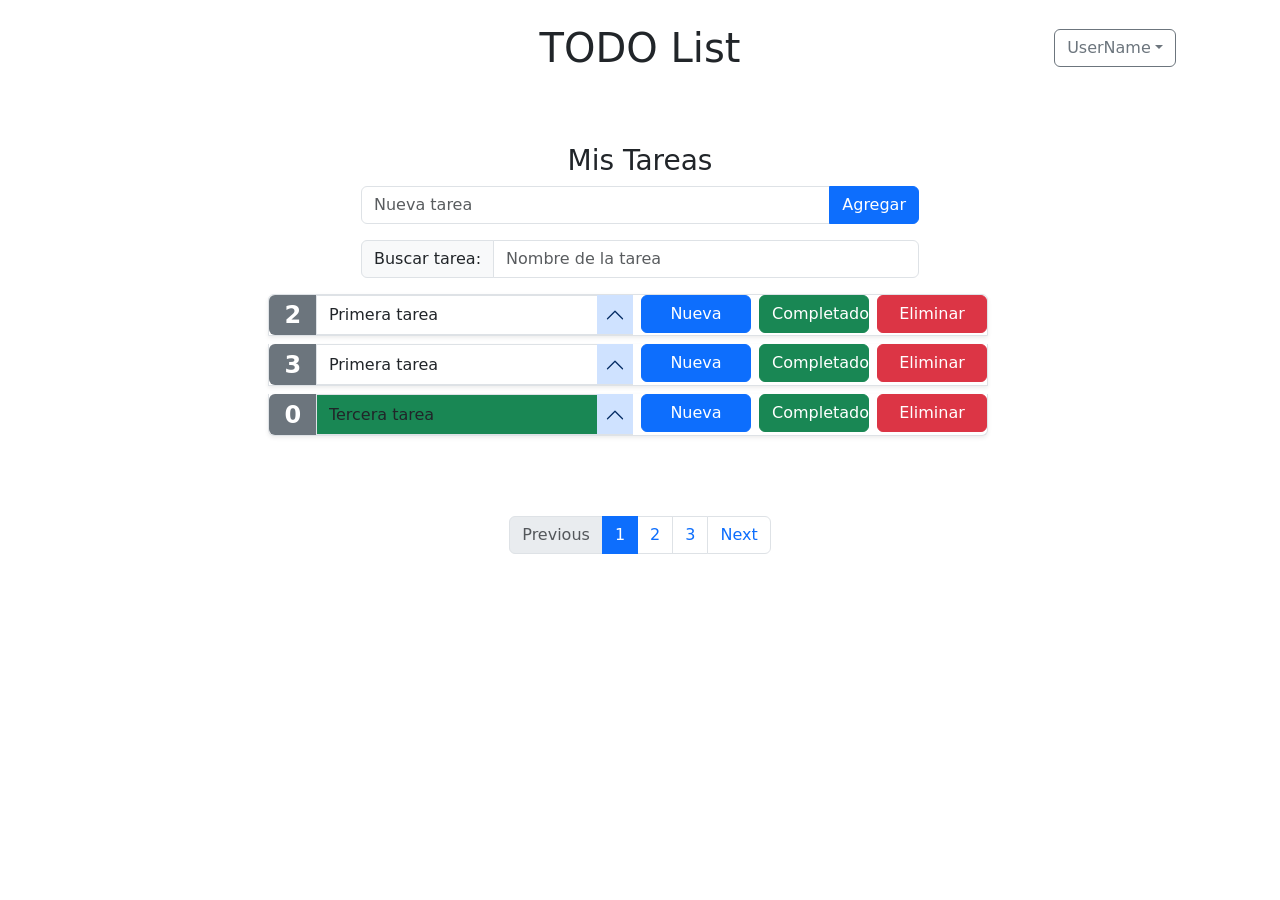
==== index.html @ 653dd3f6 "feat: add UI components (buttons, layout, text controls) with Bootstrap" ====
<!DOCTYPE html>
<html lang="es">
<head>
    <meta charset="UTF-8">
    <meta name="viewport" content="width=device-width, initial-scale=1.0">
    <title>TODO List</title>
    <link rel="stylesheet" href="css/style.css">
    <link href="https://cdn.jsdelivr.net/npm/bootstrap@5.3.8/dist/css/bootstrap.min.css" rel="stylesheet" integrity="sha384-sRIl4kxILFvY47J16cr9ZwB07vP4J8+LH7qKQnuqkuIAvNWLzeN8tE5YBujZqJLB" crossorigin="anonymous">
</head>
<body>
    <header class="container mt-4">
        <div class="row align-items-center">

            <div class="col-sm-2 col-1"></div>

            <div class="col-sm-8 col-7 text-center">
                <h1 class="mb-0">TODO List</h1>
            </div>

            <div class="col-sm-2 col-4 text-center dropdown">
                <button class="btn btn-outline-secondary dropdown-toggle" type="button" data-bs-toggle="dropdown" aria-expanded="false">UserName</button>

                <ul class="dropdown-menu">
                    <li><button class="dropdown-item" data-bs-toggle="modal" data-bs-target="#exampleModal">Editar Perfil</button></li>
                    <li><button class="dropdown-item">Cerrar Sesión</button></li>
                </ul>
            </div>
        </div>
    </header>
    
    <main class="container mt-5 row-gap-3">
        <section class="row align-items-center mt-4 pt-4">

            <h3 class="text-center">Mis Tareas</h3>

            <div class="text-center d-flex justify-content-center">
                <div class="input-group w-50">
                    <input type="text" placeholder="Nueva tarea" class="form-control">
                    <button type="button" class="btn btn-primary">Agregar</button>
                </div>
            </div>

            <div class="text-center d-flex justify-content-center mt-3">
                <div class="input-group w-50">
                    <span class="input-group-text">Buscar tarea:</span>
                    <input type="text" id="search" class="form-control" placeholder="Nombre de la tarea">
                </div>
            </div>

            <div class="row">
                

                <div class="col-md-8 offset-md-2">
                    <div class="accordion mt-3" id="accordionExample">

                        <!-- TAREA 1 -->
                        <div class="accordion-item shadow-sm mb-2">
                            <div class="d-flex align-items-start">

                                <!-- CONTENIDO -->
                                <div class="flex-grow-1">
                                    <h2 class="accordion-header">
                                        <div class="input-group">

                                            <span class="badge text-bg-secondary">2</span>

                                            <input type="text" class="form-control" value="Primera tarea">
                                        
                                            <button class="accordion-button btn-small-personalised w-auto" data-bs-toggle="collapse" data-bs-target="#collapseOne"></button>
                                        </div>
                                    </h2>

                                    <div id="collapseOne" class="accordion-collapse collapse" data-bs-parent="#accordionExample">
                                        <div class="accordion-body">
                                            <div class="input-group mb-2">
                                                <div class="input-group-text">
                                                    <input type="checkbox">
                                                </div>

                                                <input type="text" class="form-control" value="Primer Item">
                                        
                                                <button class="btn btn-danger">Eliminar</button>
                                            </div>
                                            <div class="input-group mb-2">
                                                <div class="input-group-text">
                                                    <input type="checkbox">
                                                </div>

                                                <input type="text" class="form-control" value="Segundo Item">
                                        
                                                <button class="btn btn-danger">Eliminar</button>
                                            </div>
                                            <div class="input-group mb-2">
                                                <div class="input-group-text">
                                                    <input type="checkbox" checked>
                                                </div>

                                                <input type="text" class="form-control text-strike" value="Tercer Item">
                                        
                                                <button class="btn btn-danger">Eliminar</button>
                                            </div>
                                        </div>
                                    </div>
                                </div>

                                <!-- BOTÓN -->
                                 <div class="ms-2 width-110">
                                    <button class="btn btn-primary w-100" data-bs-toggle="modal" data-bs-target="#newSubTaskModal">Nueva</button>
                                </div>
                                
                                <div class="ms-2 width-110">
                                    <button class="btn btn-success w-100">Completado</button>
                                </div>

                                <div class="ms-2 width-110">
                                    <button class="btn btn-danger w-100" data-bs-toggle="modal" data-bs-target="#confirmDeleteTask">Eliminar</button>
                                </div>
                            </div>
                        </div>

                        <!-- TAREA 2 -->
                        <div class="accordion-item shadow-sm mb-2">
                            <div class="d-flex align-items-start">

                                <!-- CONTENIDO -->
                                <div class="flex-grow-1">
                                    <h2 class="accordion-header">
                                        <div class="input-group">

                                            <span class="badge text-bg-secondary">3</span>

                                            <input type="text" class="form-control" value="Primera tarea">
                                        
                                            <button class="accordion-button btn-small-personalised w-auto" data-bs-toggle="collapse" data-bs-target="#collapseTwo"></button>
                                        </div>
                                    </h2>

                                    <div id="collapseTwo" class="accordion-collapse collapse" data-bs-parent="#accordionExample">
                                        <div class="accordion-body">
                                            <div class="input-group mb-2">
                                                <div class="input-group-text">
                                                    <input type="checkbox">
                                                </div>

                                                <input type="text" class="form-control" value="Primer Item">
                                        
                                                <button class="btn btn-danger">Eliminar</button>
                                            </div>
                                            <div class="input-group mb-2">
                                                <div class="input-group-text">
                                                    <input type="checkbox">
                                                </div>

                                                <input type="text" class="form-control" value="Segundo Item">
                                        
                                                <button class="btn btn-danger">Eliminar</button>
                                            </div>
                                            <div class="input-group mb-2">
                                                <div class="input-group-text">
                                                    <input type="checkbox">
                                                </div>

                                                <input type="text" class="form-control" value="Tercer Item">
                                        
                                                <button class="btn btn-danger">Eliminar</button>
                                            </div>
                                        </div>
                                    </div>
                                </div>

                                <!-- BOTÓN -->
                                 <div class="ms-2 width-110">
                                    <button class="btn btn-primary w-100" data-bs-toggle="modal" data-bs-target="#newSubTaskModal">Nueva</button>
                                </div>
                                
                                <div class="ms-2 width-110">
                                    <button class="btn btn-success w-100">Completado</button>
                                </div>
                                
                                <div class="ms-2 width-110">
                                    <button class="btn btn-danger w-100" data-bs-toggle="modal" data-bs-target="#confirmDeleteTask">Eliminar</button>
                                </div>
                            </div>
                        </div>

                        <!-- TAREA 3 -->
                        <div class="accordion-item shadow-sm mb-2">
                            <div class="d-flex align-items-start">

                                <!-- CONTENIDO -->
                                <div class="flex-grow-1">
                                    <h2 class="accordion-header">
                                        <div class="input-group">

                                            <span class="badge text-bg-secondary">0</span>

                                            <input type="text" class="form-control bg-success" value="Tercera tarea">
                                        
                                            <button class="accordion-button btn-small-personalised w-auto" data-bs-toggle="collapse" data-bs-target="#collapseThree"></button>
                                        </div>
                                    </h2>

                                    <div id="collapseThree" class="accordion-collapse collapse" data-bs-parent="#accordionExample">
                                        <div class="accordion-body">
                                            <div class="input-group mb-2">
                                                <div class="input-group-text">
                                                    <input type="checkbox">
                                                </div>

                                                <input type="text" class="form-control" value="Primer Item">
                                        
                                                <button class="btn btn-danger">Eliminar</button>
                                            </div>
                                        </div>
                                    </div>
                                </div>

                                <!-- BOTÓN -->
                                 <div class="ms-2 width-110">
                                    <button class="btn btn-primary w-100" data-bs-toggle="modal" data-bs-target="#newSubTaskModal">Nueva</button>
                                </div>
                                
                                <div class="ms-2 width-110">
                                    <button class="btn btn-success w-100">Completado</button>
                                </div>
                                
                                <div class="ms-2 width-110">
                                    <button class="btn btn-danger w-100" data-bs-toggle="modal" data-bs-target="#confirmDeleteTask">Eliminar</button>
                                </div>
                            </div>
                        </div>

                    </div>
                </div>

            </div>
        </section>

        <section class="row mt-5 pt-4">
            <nav aria-label="Page navigation example">
                <ul class="pagination justify-content-center">
                    <li class="page-item disabled"><a class="page-link" href="#">Previous</a></li>
                    <li class="page-item active"><a class="page-link" href="#">1</a></li>
                    <li class="page-item"><a class="page-link" href="#">2</a></li>
                    <li class="page-item"><a class="page-link" href="#">3</a></li>
                    <li class="page-item"><a class="page-link" href="#">Next</a></li>
                </ul>
            </nav>
        </section>
        
    </main>

    <!-- Modal -->
    <div class="modal fade" id="exampleModal" tabindex="-1" aria-labelledby="exampleModalLabel" aria-hidden="true">
        <div class="modal-dialog">
            <div class="modal-content">
                <div class="modal-header">
                    <h5 class="modal-title">Editar Perfil</h5>
                    <button type="button" class="btn-close" data-bs-dismiss="modal" aria-label="Close"></button>
                </div>

                <div class="modal-body">
                    <div class="row">
                        <label for="staticEmail" class="col-auto col-form-label">Email</label>
                        <div class="col-5">
                            <input type="text" readonly class="form-control-plaintext" id="staticEmail" value="email@example.com">
                        </div>
                        <div class="col-auto">
                            <button class="btn btn-danger"  data-bs-toggle="modal" data-bs-target="#confirmDeleteAccount">Eliminar Cuenta</button>
                        </div>
                    </div>
                </div>

                <div class="modal-footer">
                    <button type="button" class="btn btn-secondary" data-bs-dismiss="modal">Close</button>
                </div>
            </div>
        </div>
    </div>

    <div class="modal fade" id="confirmDeleteTask">
        <div class="modal-dialog">
            <div class="modal-content">
                <div class="modal-header">
                    <h5 class="modal-title">Eliminar tarea</h5>
                    <button type="button" class="btn-close" data-bs-dismiss="modal" aria-label="Close"></button>
                </div>

                <div class="modal-body">
                    ¿Seguro que quieres eliminar esta tarea?
                </div>

                <div class="modal-footer">
                    <button class="btn btn-secondary" data-bs-dismiss="modal">Cancelar</button>
                    <button class="btn btn-danger">Eliminar</button>
                </div>
            </div>
        </div>
    </div>

    <div class="modal fade" id="confirmDeleteAccount">
        <div class="modal-dialog">
            <div class="modal-content">
                <div class="modal-header">
                    <h5 class="modal-title">Eliminar cuenta</h5>
                    <button type="button" class="btn-close" data-bs-dismiss="modal" aria-label="Close"></button>
                </div>

                <div class="modal-body">
                    ¿Seguro que quieres eliminar esta cuenta?<br>
                    Esta acción eliminará todos tus datos permanentemente.
                </div>

                <div class="modal-footer">
                    <input type="text" class="form-control" placeholder="Escriba 'ELIMINAR' para confirmar">
                    <button class="btn btn-secondary" data-bs-dismiss="modal">Cancelar</button>
                    <button class="btn btn-danger">Eliminar cuenta</button>
                </div>
            </div>
        </div>
    </div>

    <div class="modal fade" id="newSubTaskModal">
        <div class="modal-dialog">
            <div class="modal-content">
                <div class="modal-header">
                    <h5 class="modal-title">Nueva SubTarea</h5>
                    <button type="button" class="btn-close" data-bs-dismiss="modal" aria-label="Close"></button>
                </div>

                <div class="modal-body">
                    <input type="text" class="form-control" placeholder="Ingrese su subtarea aquí">
                </div>

                <div class="modal-footer">
                    <button class="btn btn-secondary" data-bs-dismiss="modal">Cancelar</button>
                    <button class="btn btn-primary">Crear SubTarea</button>
                </div>
            </div>
        </div>
    </div>
    <script src="https://cdn.jsdelivr.net/npm/bootstrap@5.3.8/dist/js/bootstrap.bundle.min.js" integrity="sha384-FKyoEForCGlyvwx9Hj09JcYn3nv7wiPVlz7YYwJrWVcXK/BmnVDxM+D2scQbITxI" crossorigin="anonymous"></script>
</body>
</html>
---- css/style.css ----
.btn-small-personalised {
    padding: 0.25rem 0.50rem !important;
    min-height: auto;
    line-height: 1;
}

.btn-small-personalised::after {
    transform: scale(0.7);
}

.width-110 {
    width: 110px;
}

.text-strike {
  text-decoration: line-through;
}
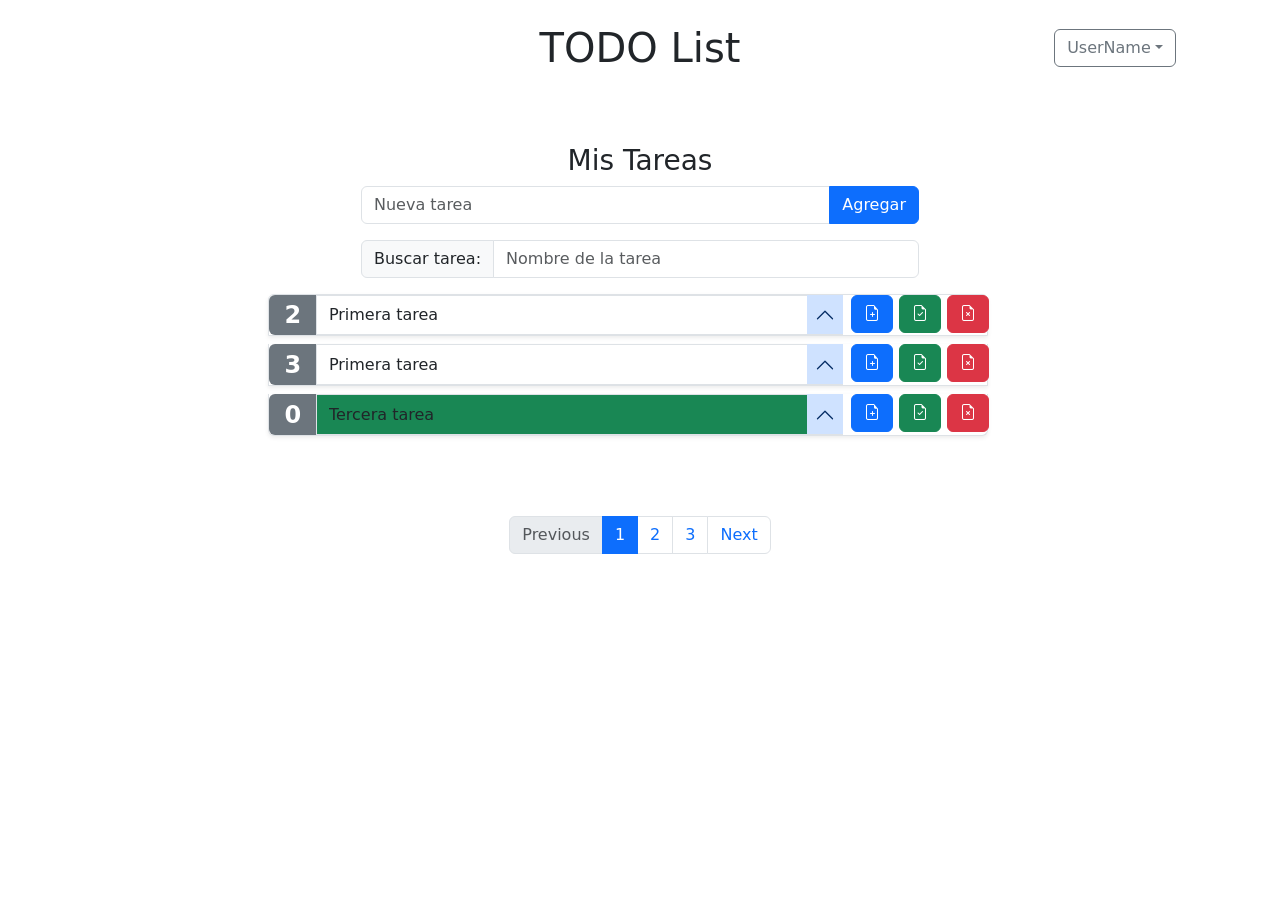
==== commit 3fd408ac: "style(icons): add icons for buttons" ====
--- a/index.html
+++ b/index.html
@@ -6,6 +6,7 @@
     <title>TODO List</title>
     <link rel="stylesheet" href="css/style.css">
     <link href="https://cdn.jsdelivr.net/npm/bootstrap@5.3.8/dist/css/bootstrap.min.css" rel="stylesheet" integrity="sha384-sRIl4kxILFvY47J16cr9ZwB07vP4J8+LH7qKQnuqkuIAvNWLzeN8tE5YBujZqJLB" crossorigin="anonymous">
+    <link rel="stylesheet" href="https://cdn.jsdelivr.net/npm/bootstrap-icons@1.13.1/font/bootstrap-icons.min.css">
 </head>
 <body>
     <header class="container mt-4">
@@ -21,8 +22,18 @@
                 <button class="btn btn-outline-secondary dropdown-toggle" type="button" data-bs-toggle="dropdown" aria-expanded="false">UserName</button>
 
                 <ul class="dropdown-menu">
-                    <li><button class="dropdown-item" data-bs-toggle="modal" data-bs-target="#exampleModal">Editar Perfil</button></li>
-                    <li><button class="dropdown-item">Cerrar Sesión</button></li>
+                    <li>
+                        <button class="dropdown-item" data-bs-toggle="modal" data-bs-target="#exampleModal">
+                            <i class="bi bi-person"></i>
+                            Editar Perfil
+                        </button>
+                    </li>
+                    <li>
+                        <button class="dropdown-item">
+                            <i class="bi bi-box-arrow-right"></i>
+                            Cerrar Sesión
+                        </button>
+                    </li>
                 </ul>
             </div>
         </div>
@@ -104,16 +115,22 @@
                                 </div>
 
                                 <!-- BOTÓN -->
-                                 <div class="ms-2 width-110">
-                                    <button class="btn btn-primary w-100" data-bs-toggle="modal" data-bs-target="#newSubTaskModal">Nueva</button>
-                                </div>
-                                
-                                <div class="ms-2 width-110">
-                                    <button class="btn btn-success w-100">Completado</button>
-                                </div>
-
-                                <div class="ms-2 width-110">
-                                    <button class="btn btn-danger w-100" data-bs-toggle="modal" data-bs-target="#confirmDeleteTask">Eliminar</button>
+                                <div class="ms-2 width-40">
+                                    <button class="btn btn-primary" data-bs-toggle="modal" data-bs-target="#newSubTaskModal" title="Nueva SubTarea">
+                                        <i class="bi bi-file-earmark-plus"></i>
+                                    </button>
+                                </div>
+                                
+                                <div class="ms-2 width-40">
+                                    <button class="btn btn-success" title="Completado">
+                                        <i class="bi bi-file-earmark-check"></i>
+                                    </button>
+                                </div>
+                                
+                                <div class="ms-2 width-40">
+                                    <button class="btn btn-danger" data-bs-toggle="modal" data-bs-target="#confirmDeleteTask" title="Eliminar">
+                                        <i class="bi bi-file-earmark-x"></i>
+                                    </button>
                                 </div>
                             </div>
                         </div>
@@ -169,16 +186,22 @@
                                 </div>
 
                                 <!-- BOTÓN -->
-                                 <div class="ms-2 width-110">
-                                    <button class="btn btn-primary w-100" data-bs-toggle="modal" data-bs-target="#newSubTaskModal">Nueva</button>
-                                </div>
-                                
-                                <div class="ms-2 width-110">
-                                    <button class="btn btn-success w-100">Completado</button>
-                                </div>
-                                
-                                <div class="ms-2 width-110">
-                                    <button class="btn btn-danger w-100" data-bs-toggle="modal" data-bs-target="#confirmDeleteTask">Eliminar</button>
+                                <div class="ms-2 width-40">
+                                    <button class="btn btn-primary" data-bs-toggle="modal" data-bs-target="#newSubTaskModal" title="Nueva SubTarea">
+                                        <i class="bi bi-file-earmark-plus"></i>
+                                    </button>
+                                </div>
+                                
+                                <div class="ms-2 width-40">
+                                    <button class="btn btn-success" title="Completado">
+                                        <i class="bi bi-file-earmark-check"></i>
+                                    </button>
+                                </div>
+                                
+                                <div class="ms-2 width-40">
+                                    <button class="btn btn-danger" data-bs-toggle="modal" data-bs-target="#confirmDeleteTask" title="Eliminar">
+                                        <i class="bi bi-file-earmark-x"></i>
+                                    </button>
                                 </div>
                             </div>
                         </div>
@@ -216,16 +239,22 @@
                                 </div>
 
                                 <!-- BOTÓN -->
-                                 <div class="ms-2 width-110">
-                                    <button class="btn btn-primary w-100" data-bs-toggle="modal" data-bs-target="#newSubTaskModal">Nueva</button>
-                                </div>
-                                
-                                <div class="ms-2 width-110">
-                                    <button class="btn btn-success w-100">Completado</button>
-                                </div>
-                                
-                                <div class="ms-2 width-110">
-                                    <button class="btn btn-danger w-100" data-bs-toggle="modal" data-bs-target="#confirmDeleteTask">Eliminar</button>
+                                <div class="ms-2 width-40">
+                                    <button class="btn btn-primary" data-bs-toggle="modal" data-bs-target="#newSubTaskModal" title="Nueva SubTarea">
+                                        <i class="bi bi-file-earmark-plus"></i>
+                                    </button>
+                                </div>
+                                
+                                <div class="ms-2 width-40">
+                                    <button class="btn btn-success" title="Completado">
+                                        <i class="bi bi-file-earmark-check"></i>
+                                    </button>
+                                </div>
+                                
+                                <div class="ms-2 width-40">
+                                    <button class="btn btn-danger" data-bs-toggle="modal" data-bs-target="#confirmDeleteTask" title="Eliminar">
+                                        <i class="bi bi-file-earmark-x"></i>
+                                    </button>
                                 </div>
                             </div>
                         </div>
--- a/css/style.css
+++ b/css/style.css
@@ -8,8 +8,8 @@
     transform: scale(0.7);
 }
 
-.width-110 {
-    width: 110px;
+.width-40 {
+    width: 40px;
 }
 
 .text-strike {
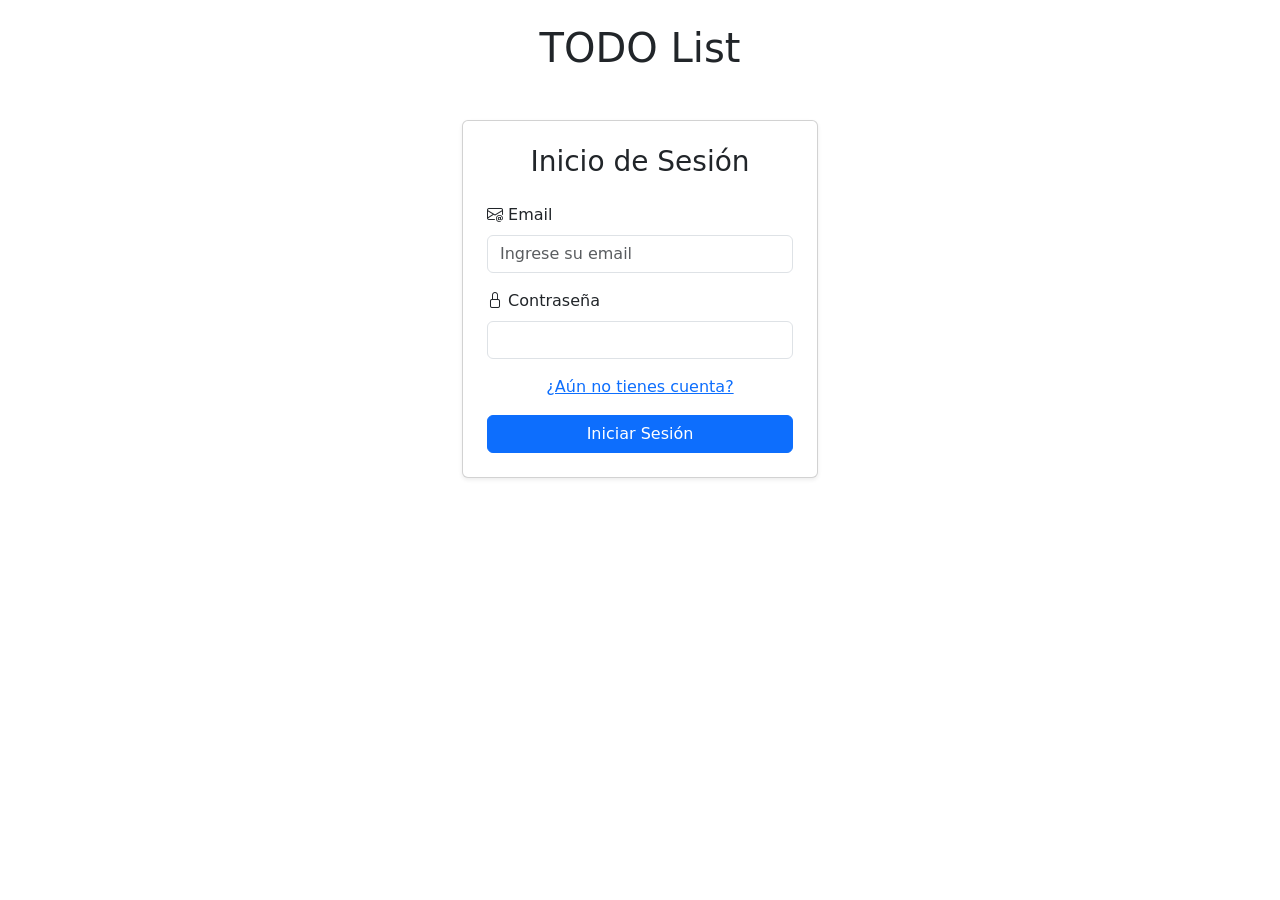
==== commit 83c37ac3: "feat(pages): add register and tasks pages" ====
--- a/index.html
+++ b/index.html
@@ -12,362 +12,53 @@
     <header class="container mt-4">
         <div class="row align-items-center">
 
-            <div class="col-sm-2 col-1"></div>
-
-            <div class="col-sm-8 col-7 text-center">
+            <div class="col text-center">
                 <h1 class="mb-0">TODO List</h1>
             </div>
 
-            <div class="col-sm-2 col-4 text-center dropdown">
-                <button class="btn btn-outline-secondary dropdown-toggle" type="button" data-bs-toggle="dropdown" aria-expanded="false">UserName</button>
-
-                <ul class="dropdown-menu">
-                    <li>
-                        <button class="dropdown-item" data-bs-toggle="modal" data-bs-target="#exampleModal">
-                            <i class="bi bi-person"></i>
-                            Editar Perfil
-                        </button>
-                    </li>
-                    <li>
-                        <button class="dropdown-item">
-                            <i class="bi bi-box-arrow-right"></i>
-                            Cerrar Sesión
-                        </button>
-                    </li>
-                </ul>
-            </div>
         </div>
     </header>
     
-    <main class="container mt-5 row-gap-3">
-        <section class="row align-items-center mt-4 pt-4">
+    <main class="container mt-5">
+        <section class="row justify-content-center mt-5">
 
-            <h3 class="text-center">Mis Tareas</h3>
+            <div class="col-md-4">
+                <div class="card shadow-sm p-4">
 
-            <div class="text-center d-flex justify-content-center">
-                <div class="input-group w-50">
-                    <input type="text" placeholder="Nueva tarea" class="form-control">
-                    <button type="button" class="btn btn-primary">Agregar</button>
+                    <form id="inicioForm">
+                        <h3 class="text-center mb-4">Inicio de Sesión</h3>
+
+                        <div class="mb-3">
+                            <label for="loginEmail" class="form-label">
+                                <i class="bi bi-envelope-at"></i>
+                                Email
+                            </label>
+                            <input type="email" class="form-control" id="loginEmail" placeholder="Ingrese su email" required>
+                        </div>
+                        
+                        <div class="mb-3">
+                            <label for="loginPassword" class="form-label">
+                                <i class="bi bi-lock"></i>
+                                Contraseña
+                            </label>
+                            <input type="password" class="form-control" id="loginPassword" required>
+                        </div>
+
+                        <div class="text-center mb-3">
+                            <a href="./register.html">¿Aún no tienes cuenta?</a>
+                        </div>
+
+                        <div class="d-grid">
+                            <button type="submit" class="btn btn-primary">Iniciar Sesión</button>
+                        </div>
+
+                    </form>
                 </div>
             </div>
 
-            <div class="text-center d-flex justify-content-center mt-3">
-                <div class="input-group w-50">
-                    <span class="input-group-text">Buscar tarea:</span>
-                    <input type="text" id="search" class="form-control" placeholder="Nombre de la tarea">
-                </div>
-            </div>
-
-            <div class="row">
-                
-
-                <div class="col-md-8 offset-md-2">
-                    <div class="accordion mt-3" id="accordionExample">
-
-                        <!-- TAREA 1 -->
-                        <div class="accordion-item shadow-sm mb-2">
-                            <div class="d-flex align-items-start">
-
-                                <!-- CONTENIDO -->
-                                <div class="flex-grow-1">
-                                    <h2 class="accordion-header">
-                                        <div class="input-group">
-
-                                            <span class="badge text-bg-secondary">2</span>
-
-                                            <input type="text" class="form-control" value="Primera tarea">
-                                        
-                                            <button class="accordion-button btn-small-personalised w-auto" data-bs-toggle="collapse" data-bs-target="#collapseOne"></button>
-                                        </div>
-                                    </h2>
-
-                                    <div id="collapseOne" class="accordion-collapse collapse" data-bs-parent="#accordionExample">
-                                        <div class="accordion-body">
-                                            <div class="input-group mb-2">
-                                                <div class="input-group-text">
-                                                    <input type="checkbox">
-                                                </div>
-
-                                                <input type="text" class="form-control" value="Primer Item">
-                                        
-                                                <button class="btn btn-danger">Eliminar</button>
-                                            </div>
-                                            <div class="input-group mb-2">
-                                                <div class="input-group-text">
-                                                    <input type="checkbox">
-                                                </div>
-
-                                                <input type="text" class="form-control" value="Segundo Item">
-                                        
-                                                <button class="btn btn-danger">Eliminar</button>
-                                            </div>
-                                            <div class="input-group mb-2">
-                                                <div class="input-group-text">
-                                                    <input type="checkbox" checked>
-                                                </div>
-
-                                                <input type="text" class="form-control text-strike" value="Tercer Item">
-                                        
-                                                <button class="btn btn-danger">Eliminar</button>
-                                            </div>
-                                        </div>
-                                    </div>
-                                </div>
-
-                                <!-- BOTÓN -->
-                                <div class="ms-2 width-40">
-                                    <button class="btn btn-primary" data-bs-toggle="modal" data-bs-target="#newSubTaskModal" title="Nueva SubTarea">
-                                        <i class="bi bi-file-earmark-plus"></i>
-                                    </button>
-                                </div>
-                                
-                                <div class="ms-2 width-40">
-                                    <button class="btn btn-success" title="Completado">
-                                        <i class="bi bi-file-earmark-check"></i>
-                                    </button>
-                                </div>
-                                
-                                <div class="ms-2 width-40">
-                                    <button class="btn btn-danger" data-bs-toggle="modal" data-bs-target="#confirmDeleteTask" title="Eliminar">
-                                        <i class="bi bi-file-earmark-x"></i>
-                                    </button>
-                                </div>
-                            </div>
-                        </div>
-
-                        <!-- TAREA 2 -->
-                        <div class="accordion-item shadow-sm mb-2">
-                            <div class="d-flex align-items-start">
-
-                                <!-- CONTENIDO -->
-                                <div class="flex-grow-1">
-                                    <h2 class="accordion-header">
-                                        <div class="input-group">
-
-                                            <span class="badge text-bg-secondary">3</span>
-
-                                            <input type="text" class="form-control" value="Primera tarea">
-                                        
-                                            <button class="accordion-button btn-small-personalised w-auto" data-bs-toggle="collapse" data-bs-target="#collapseTwo"></button>
-                                        </div>
-                                    </h2>
-
-                                    <div id="collapseTwo" class="accordion-collapse collapse" data-bs-parent="#accordionExample">
-                                        <div class="accordion-body">
-                                            <div class="input-group mb-2">
-                                                <div class="input-group-text">
-                                                    <input type="checkbox">
-                                                </div>
-
-                                                <input type="text" class="form-control" value="Primer Item">
-                                        
-                                                <button class="btn btn-danger">Eliminar</button>
-                                            </div>
-                                            <div class="input-group mb-2">
-                                                <div class="input-group-text">
-                                                    <input type="checkbox">
-                                                </div>
-
-                                                <input type="text" class="form-control" value="Segundo Item">
-                                        
-                                                <button class="btn btn-danger">Eliminar</button>
-                                            </div>
-                                            <div class="input-group mb-2">
-                                                <div class="input-group-text">
-                                                    <input type="checkbox">
-                                                </div>
-
-                                                <input type="text" class="form-control" value="Tercer Item">
-                                        
-                                                <button class="btn btn-danger">Eliminar</button>
-                                            </div>
-                                        </div>
-                                    </div>
-                                </div>
-
-                                <!-- BOTÓN -->
-                                <div class="ms-2 width-40">
-                                    <button class="btn btn-primary" data-bs-toggle="modal" data-bs-target="#newSubTaskModal" title="Nueva SubTarea">
-                                        <i class="bi bi-file-earmark-plus"></i>
-                                    </button>
-                                </div>
-                                
-                                <div class="ms-2 width-40">
-                                    <button class="btn btn-success" title="Completado">
-                                        <i class="bi bi-file-earmark-check"></i>
-                                    </button>
-                                </div>
-                                
-                                <div class="ms-2 width-40">
-                                    <button class="btn btn-danger" data-bs-toggle="modal" data-bs-target="#confirmDeleteTask" title="Eliminar">
-                                        <i class="bi bi-file-earmark-x"></i>
-                                    </button>
-                                </div>
-                            </div>
-                        </div>
-
-                        <!-- TAREA 3 -->
-                        <div class="accordion-item shadow-sm mb-2">
-                            <div class="d-flex align-items-start">
-
-                                <!-- CONTENIDO -->
-                                <div class="flex-grow-1">
-                                    <h2 class="accordion-header">
-                                        <div class="input-group">
-
-                                            <span class="badge text-bg-secondary">0</span>
-
-                                            <input type="text" class="form-control bg-success" value="Tercera tarea">
-                                        
-                                            <button class="accordion-button btn-small-personalised w-auto" data-bs-toggle="collapse" data-bs-target="#collapseThree"></button>
-                                        </div>
-                                    </h2>
-
-                                    <div id="collapseThree" class="accordion-collapse collapse" data-bs-parent="#accordionExample">
-                                        <div class="accordion-body">
-                                            <div class="input-group mb-2">
-                                                <div class="input-group-text">
-                                                    <input type="checkbox">
-                                                </div>
-
-                                                <input type="text" class="form-control" value="Primer Item">
-                                        
-                                                <button class="btn btn-danger">Eliminar</button>
-                                            </div>
-                                        </div>
-                                    </div>
-                                </div>
-
-                                <!-- BOTÓN -->
-                                <div class="ms-2 width-40">
-                                    <button class="btn btn-primary" data-bs-toggle="modal" data-bs-target="#newSubTaskModal" title="Nueva SubTarea">
-                                        <i class="bi bi-file-earmark-plus"></i>
-                                    </button>
-                                </div>
-                                
-                                <div class="ms-2 width-40">
-                                    <button class="btn btn-success" title="Completado">
-                                        <i class="bi bi-file-earmark-check"></i>
-                                    </button>
-                                </div>
-                                
-                                <div class="ms-2 width-40">
-                                    <button class="btn btn-danger" data-bs-toggle="modal" data-bs-target="#confirmDeleteTask" title="Eliminar">
-                                        <i class="bi bi-file-earmark-x"></i>
-                                    </button>
-                                </div>
-                            </div>
-                        </div>
-
-                    </div>
-                </div>
-
-            </div>
         </section>
-
-        <section class="row mt-5 pt-4">
-            <nav aria-label="Page navigation example">
-                <ul class="pagination justify-content-center">
-                    <li class="page-item disabled"><a class="page-link" href="#">Previous</a></li>
-                    <li class="page-item active"><a class="page-link" href="#">1</a></li>
-                    <li class="page-item"><a class="page-link" href="#">2</a></li>
-                    <li class="page-item"><a class="page-link" href="#">3</a></li>
-                    <li class="page-item"><a class="page-link" href="#">Next</a></li>
-                </ul>
-            </nav>
-        </section>
-        
     </main>
 
-    <!-- Modal -->
-    <div class="modal fade" id="exampleModal" tabindex="-1" aria-labelledby="exampleModalLabel" aria-hidden="true">
-        <div class="modal-dialog">
-            <div class="modal-content">
-                <div class="modal-header">
-                    <h5 class="modal-title">Editar Perfil</h5>
-                    <button type="button" class="btn-close" data-bs-dismiss="modal" aria-label="Close"></button>
-                </div>
-
-                <div class="modal-body">
-                    <div class="row">
-                        <label for="staticEmail" class="col-auto col-form-label">Email</label>
-                        <div class="col-5">
-                            <input type="text" readonly class="form-control-plaintext" id="staticEmail" value="email@example.com">
-                        </div>
-                        <div class="col-auto">
-                            <button class="btn btn-danger"  data-bs-toggle="modal" data-bs-target="#confirmDeleteAccount">Eliminar Cuenta</button>
-                        </div>
-                    </div>
-                </div>
-
-                <div class="modal-footer">
-                    <button type="button" class="btn btn-secondary" data-bs-dismiss="modal">Close</button>
-                </div>
-            </div>
-        </div>
-    </div>
-
-    <div class="modal fade" id="confirmDeleteTask">
-        <div class="modal-dialog">
-            <div class="modal-content">
-                <div class="modal-header">
-                    <h5 class="modal-title">Eliminar tarea</h5>
-                    <button type="button" class="btn-close" data-bs-dismiss="modal" aria-label="Close"></button>
-                </div>
-
-                <div class="modal-body">
-                    ¿Seguro que quieres eliminar esta tarea?
-                </div>
-
-                <div class="modal-footer">
-                    <button class="btn btn-secondary" data-bs-dismiss="modal">Cancelar</button>
-                    <button class="btn btn-danger">Eliminar</button>
-                </div>
-            </div>
-        </div>
-    </div>
-
-    <div class="modal fade" id="confirmDeleteAccount">
-        <div class="modal-dialog">
-            <div class="modal-content">
-                <div class="modal-header">
-                    <h5 class="modal-title">Eliminar cuenta</h5>
-                    <button type="button" class="btn-close" data-bs-dismiss="modal" aria-label="Close"></button>
-                </div>
-
-                <div class="modal-body">
-                    ¿Seguro que quieres eliminar esta cuenta?<br>
-                    Esta acción eliminará todos tus datos permanentemente.
-                </div>
-
-                <div class="modal-footer">
-                    <input type="text" class="form-control" placeholder="Escriba 'ELIMINAR' para confirmar">
-                    <button class="btn btn-secondary" data-bs-dismiss="modal">Cancelar</button>
-                    <button class="btn btn-danger">Eliminar cuenta</button>
-                </div>
-            </div>
-        </div>
-    </div>
-
-    <div class="modal fade" id="newSubTaskModal">
-        <div class="modal-dialog">
-            <div class="modal-content">
-                <div class="modal-header">
-                    <h5 class="modal-title">Nueva SubTarea</h5>
-                    <button type="button" class="btn-close" data-bs-dismiss="modal" aria-label="Close"></button>
-                </div>
-
-                <div class="modal-body">
-                    <input type="text" class="form-control" placeholder="Ingrese su subtarea aquí">
-                </div>
-
-                <div class="modal-footer">
-                    <button class="btn btn-secondary" data-bs-dismiss="modal">Cancelar</button>
-                    <button class="btn btn-primary">Crear SubTarea</button>
-                </div>
-            </div>
-        </div>
-    </div>
     <script src="https://cdn.jsdelivr.net/npm/bootstrap@5.3.8/dist/js/bootstrap.bundle.min.js" integrity="sha384-FKyoEForCGlyvwx9Hj09JcYn3nv7wiPVlz7YYwJrWVcXK/BmnVDxM+D2scQbITxI" crossorigin="anonymous"></script>
 </body>
 </html>
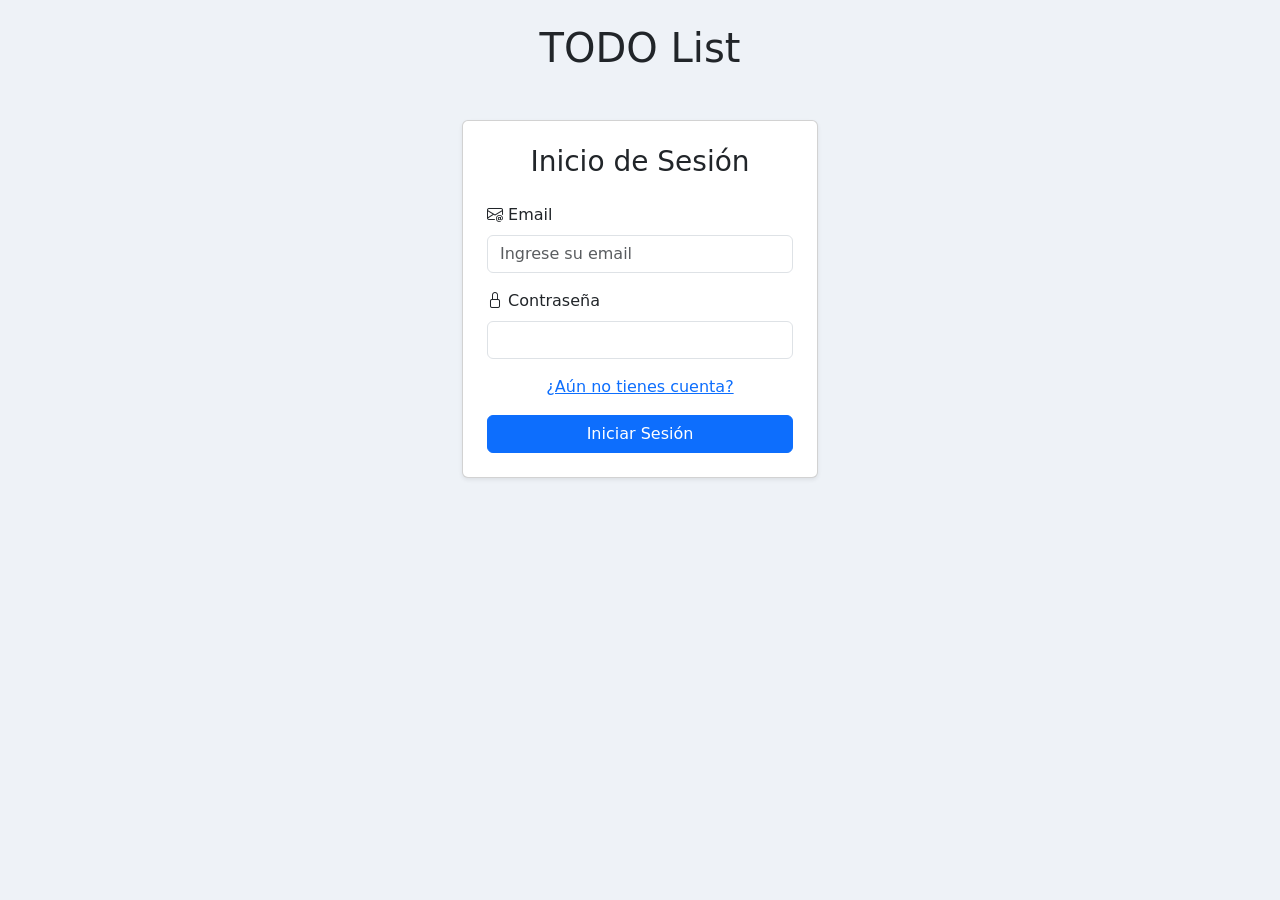
==== commit b6cfb94c: "style: change backgorund color for the pages" ====
--- a/index.html
+++ b/index.html
@@ -4,9 +4,9 @@
     <meta charset="UTF-8">
     <meta name="viewport" content="width=device-width, initial-scale=1.0">
     <title>TODO List</title>
-    <link rel="stylesheet" href="css/style.css">
     <link href="https://cdn.jsdelivr.net/npm/bootstrap@5.3.8/dist/css/bootstrap.min.css" rel="stylesheet" integrity="sha384-sRIl4kxILFvY47J16cr9ZwB07vP4J8+LH7qKQnuqkuIAvNWLzeN8tE5YBujZqJLB" crossorigin="anonymous">
     <link rel="stylesheet" href="https://cdn.jsdelivr.net/npm/bootstrap-icons@1.13.1/font/bootstrap-icons.min.css">
+    <link rel="stylesheet" href="css/style.css">
 </head>
 <body>
     <header class="container mt-4">
--- a/css/style.css
+++ b/css/style.css
@@ -1,3 +1,7 @@
+body {
+    background-color: #eef2f7;
+}
+
 .btn-small-personalised {
     padding: 0.25rem 0.50rem !important;
     min-height: auto;
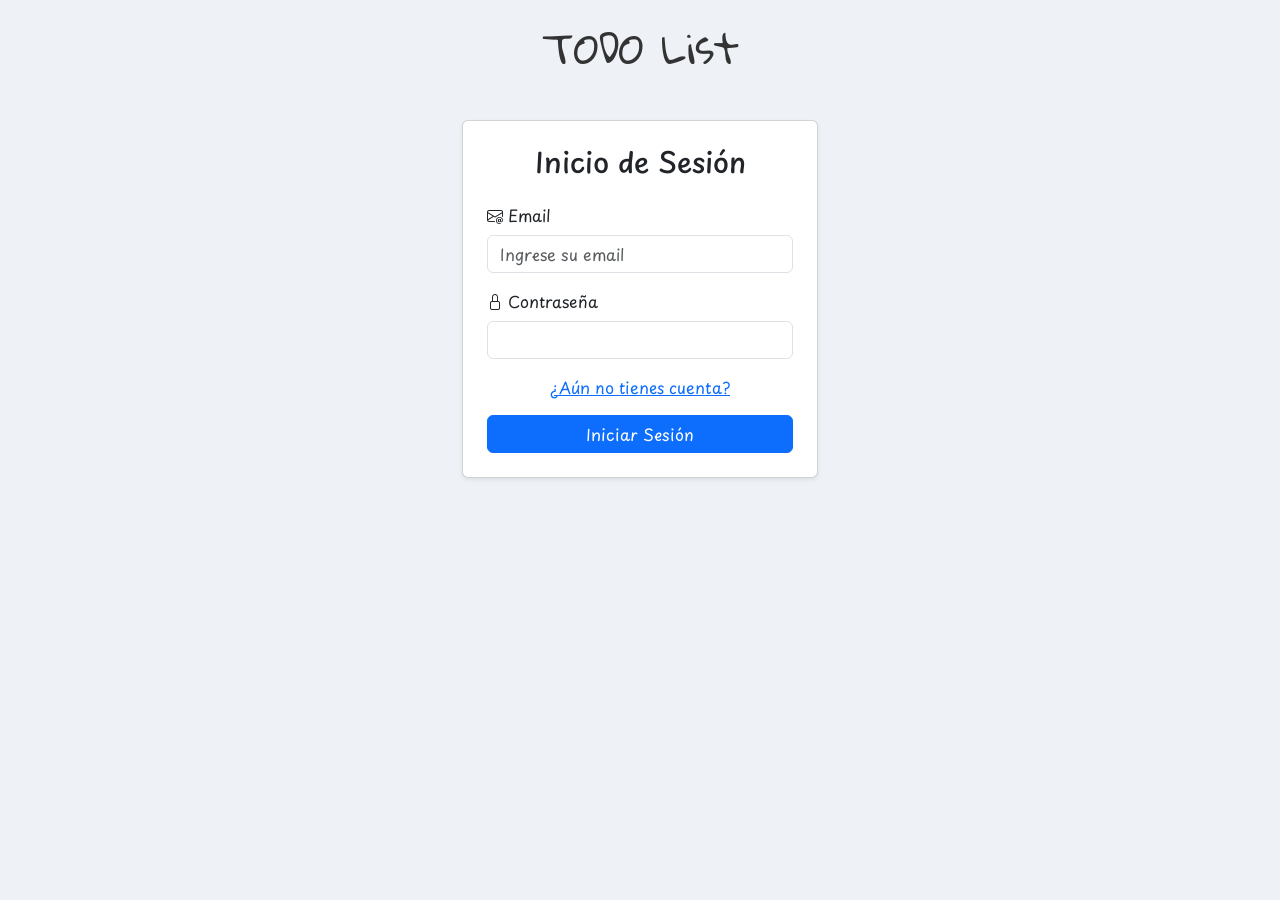
==== commit 8170ff5a: "feat(auth): add register flow with validation and API integration" ====
--- a/index.html
+++ b/index.html
@@ -6,9 +6,13 @@
     <title>TODO List</title>
     <link href="https://cdn.jsdelivr.net/npm/bootstrap@5.3.8/dist/css/bootstrap.min.css" rel="stylesheet" integrity="sha384-sRIl4kxILFvY47J16cr9ZwB07vP4J8+LH7qKQnuqkuIAvNWLzeN8tE5YBujZqJLB" crossorigin="anonymous">
     <link rel="stylesheet" href="https://cdn.jsdelivr.net/npm/bootstrap-icons@1.13.1/font/bootstrap-icons.min.css">
+    <link rel="preconnect" href="https://fonts.googleapis.com">
+    <link rel="preconnect" href="https://fonts.gstatic.com" crossorigin>
+    <link href="https://fonts.googleapis.com/css2?family=Gloria+Hallelujah&family=Playpen+Sans:wght@100..800&display=swap" rel="stylesheet">
     <link rel="stylesheet" href="css/style.css">
+    <script type="module" src="./javascript/main.js" defer></script>
 </head>
-<body>
+<body data-page="login">
     <header class="container mt-4">
         <div class="row align-items-center">
 
--- a/css/style.css
+++ b/css/style.css
@@ -1,5 +1,11 @@
 body {
     background-color: #eef2f7;
+    font-family: "Playpen Sans", cursive;
+}
+
+h1 {
+    font-family: 'Gloria Hallelujah', cursive;
+    color: #333;
 }
 
 .btn-small-personalised {
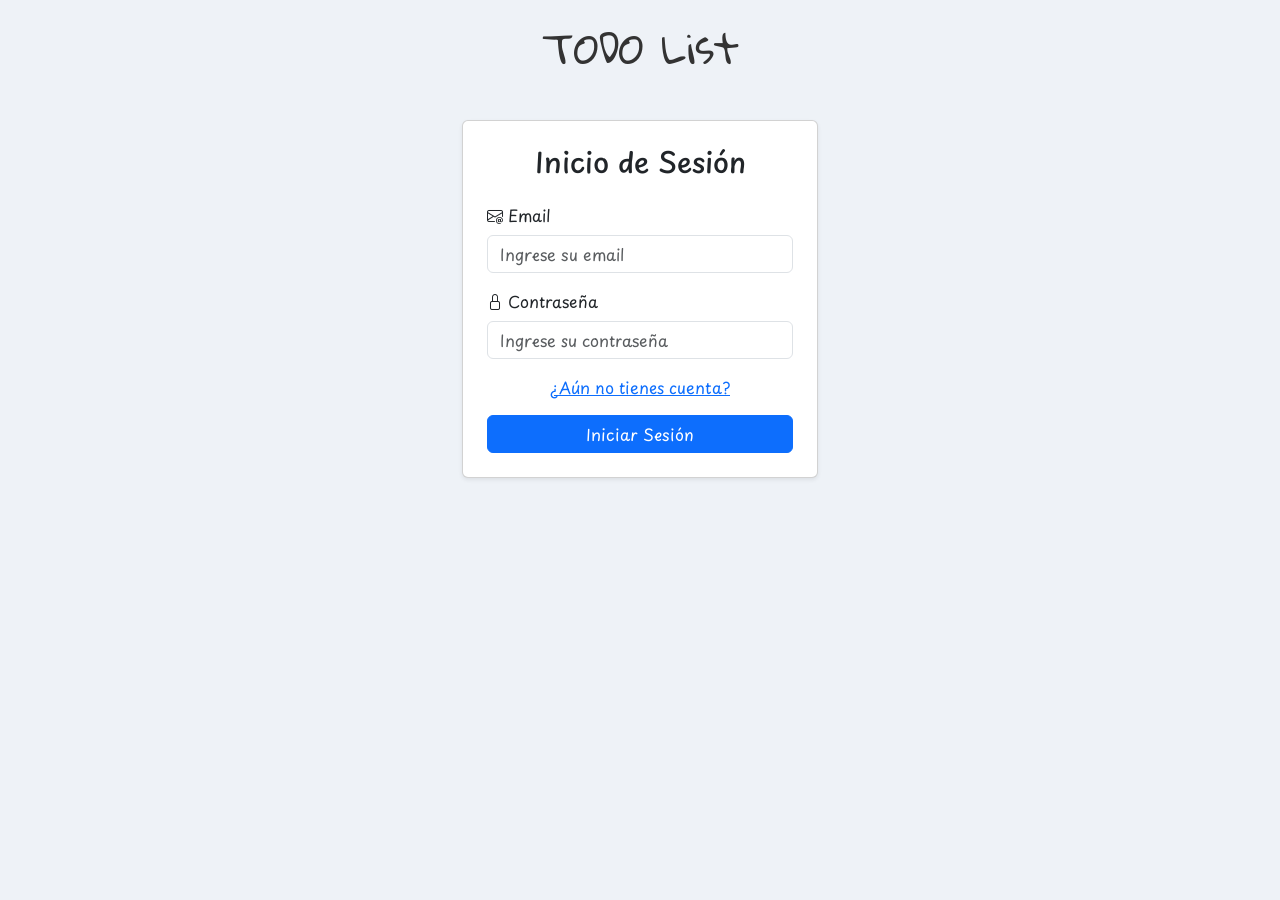
==== commit e046a87b: "feat(auth): add login flow with validation and API integration" ====
--- a/index.html
+++ b/index.html
@@ -29,15 +29,19 @@
             <div class="col-md-4">
                 <div class="card shadow-sm p-4">
 
-                    <form id="inicioForm">
-                        <h3 class="text-center mb-4">Inicio de Sesión</h3>
+                    <h3 class="text-center mb-4">Inicio de Sesión</h3>
+                    
+                    <form class="needs-validation" id="loginForm" novalidate>
+
+                        <div id="formError" class="alert alert-danger py-2 d-none"></div>
 
                         <div class="mb-3">
                             <label for="loginEmail" class="form-label">
                                 <i class="bi bi-envelope-at"></i>
                                 Email
                             </label>
-                            <input type="email" class="form-control" id="loginEmail" placeholder="Ingrese su email" required>
+                            <input type="email" class="form-control" id="loginEmail" name="loginEmail" placeholder="Ingrese su email" required>
+                            <div id="emailError" class="invalid-feedback"></div>
                         </div>
                         
                         <div class="mb-3">
@@ -45,7 +49,8 @@
                                 <i class="bi bi-lock"></i>
                                 Contraseña
                             </label>
-                            <input type="password" class="form-control" id="loginPassword" required>
+                            <input type="password" class="form-control" id="loginPassword" name="loginPassword" placeholder="Ingrese su contraseña" required>
+                            <div id="passwordError" class="invalid-feedback"></div>
                         </div>
 
                         <div class="text-center mb-3">
@@ -53,7 +58,7 @@
                         </div>
 
                         <div class="d-grid">
-                            <button type="submit" class="btn btn-primary">Iniciar Sesión</button>
+                            <button type="submit" class="btn btn-primary" id="btnLogin" name="btnLogin">Iniciar Sesión</button>
                         </div>
 
                     </form>
